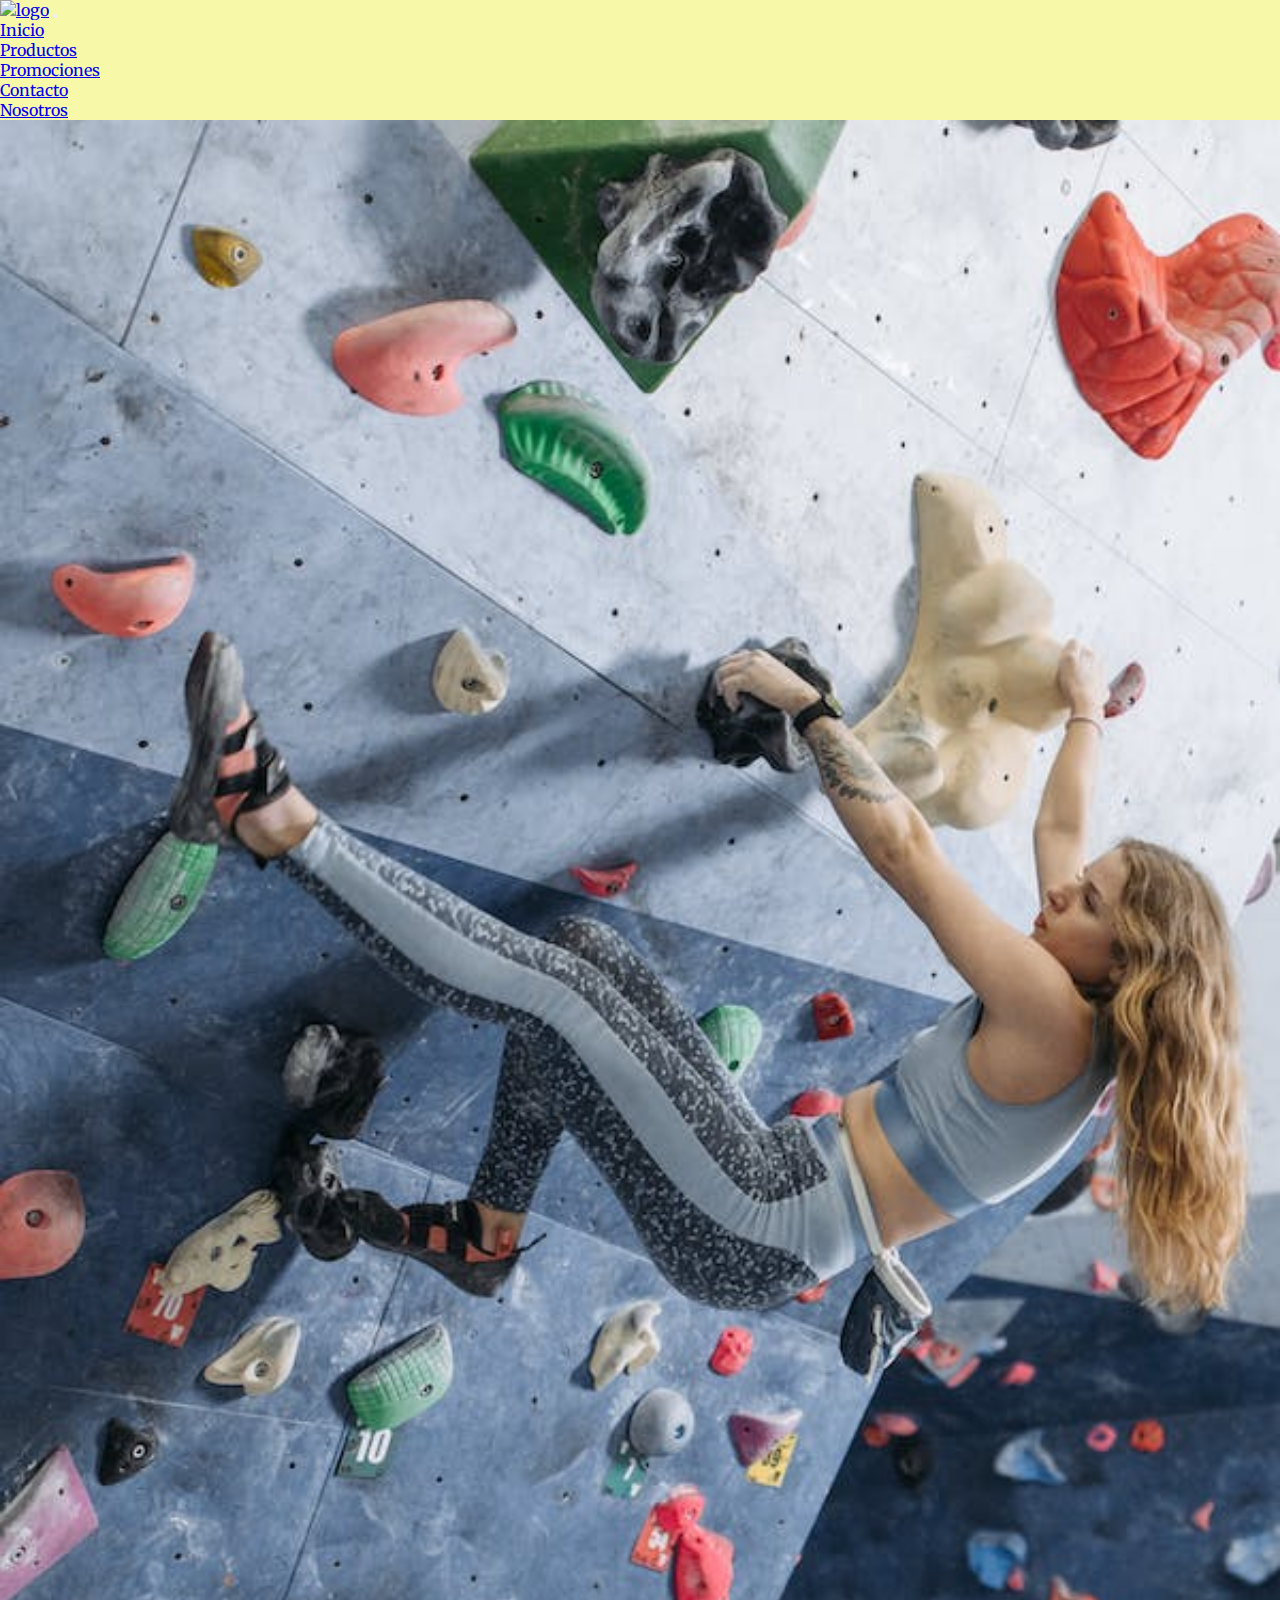
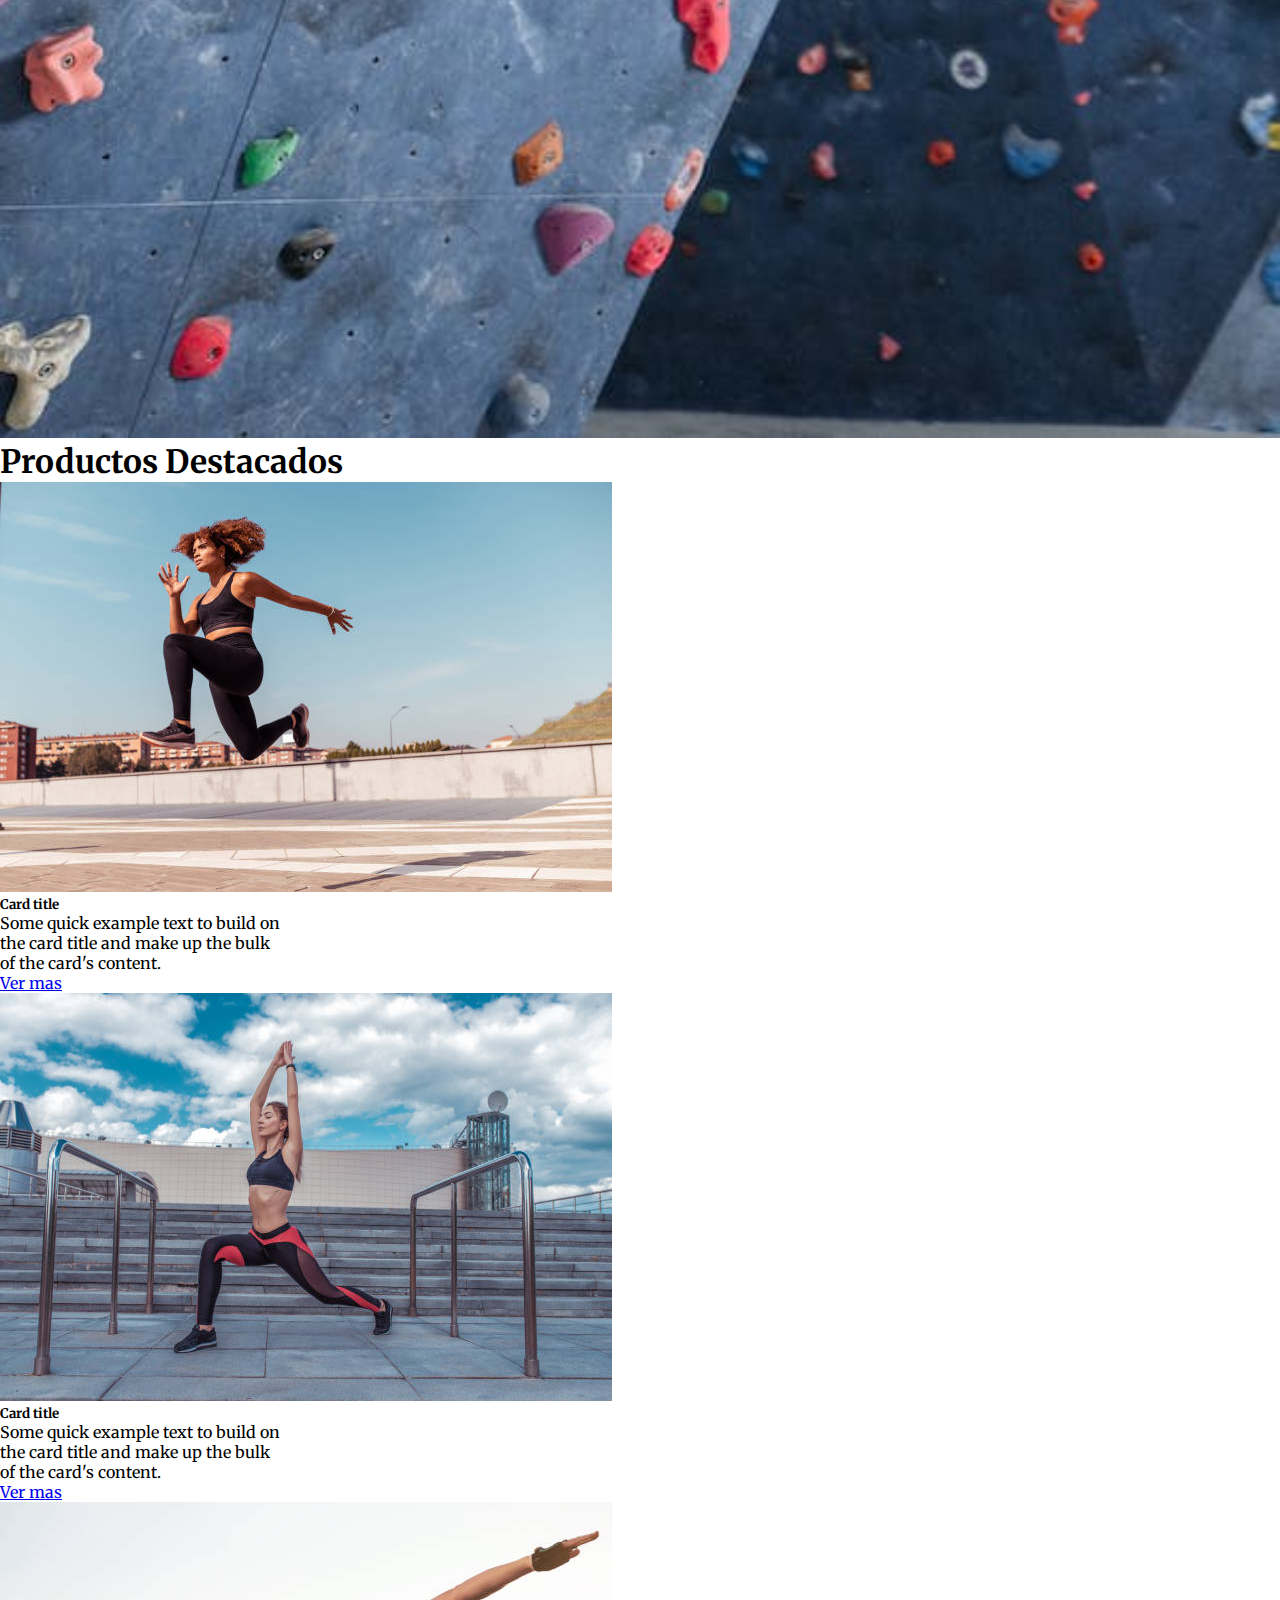
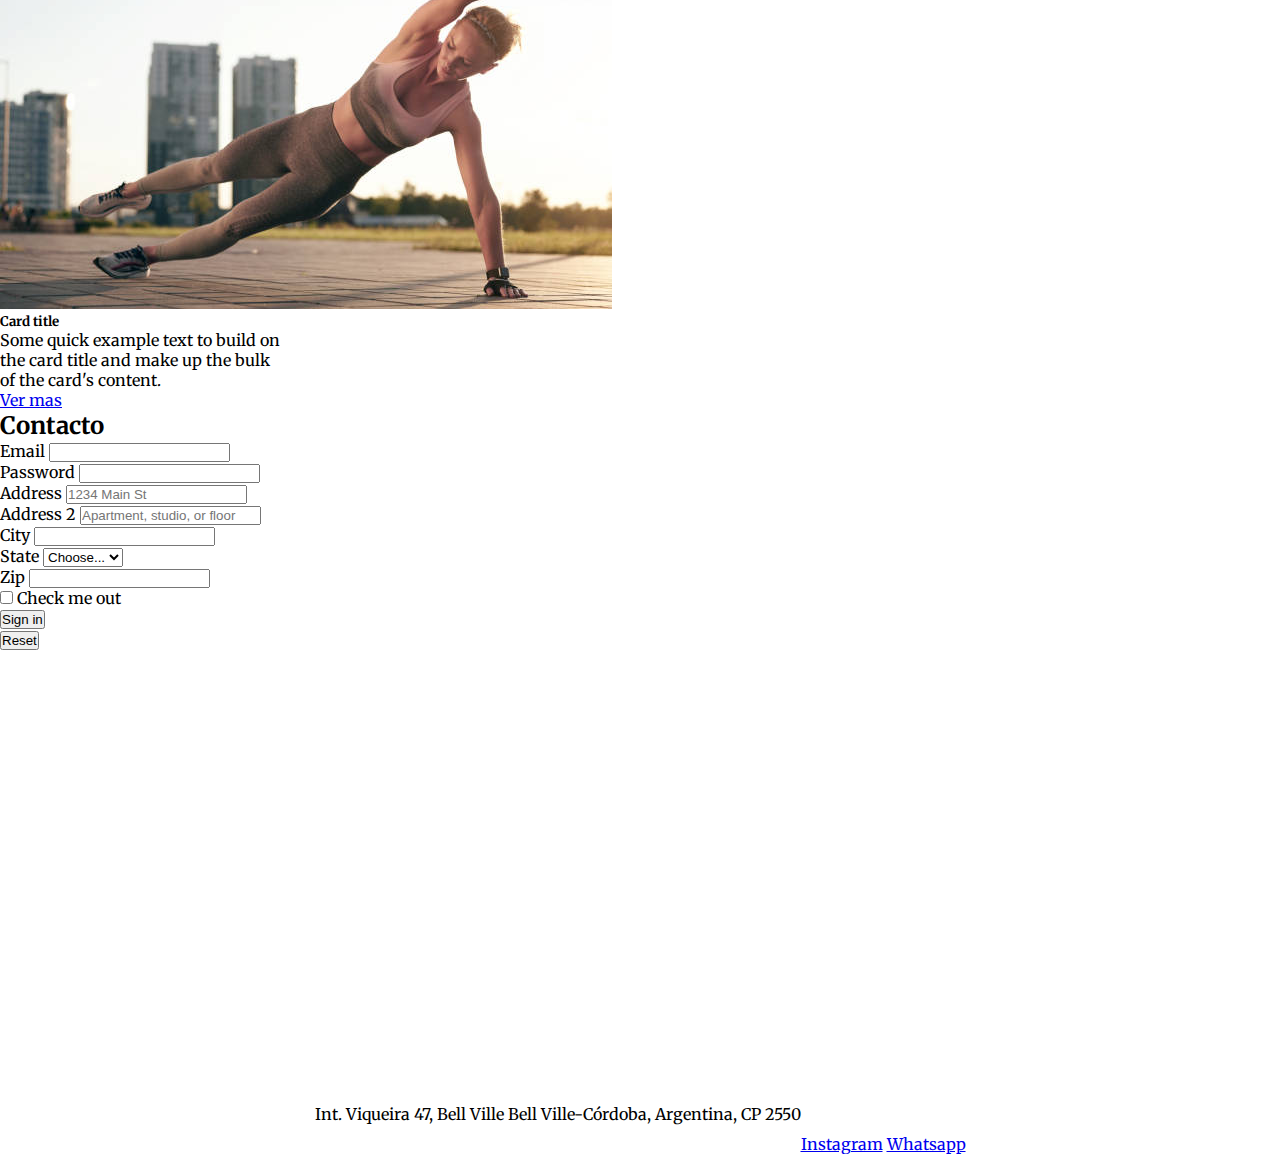
==== index.html @ d3c9d9d2 "primer commit" ====
<!DOCTYPE html>
<html lang="en">
<head>
    <meta charset="UTF-8">
    <meta http-equiv="X-UA-Compatible" content="IE=edge">
    <meta name="viewport" content="width=device-width, initial-scale=1.0">
    <link href="https://fonts.googleapis.com/css2?family=Merriweather:ital,wght@1,300&family=Roboto:ital,wght@0,400;1,100;1,300&display=swap"
    rel="stylesheet">
    <link rel="shortcut icon" href="../2° preentrega-luxury/assets/favicon.ico" type="image/x-icon">
  <!-- Links de Bootstrap -->
   <link href="https://cdn.jsdelivr.net/npm/bootstrap@5.2.0/dist/css/bootstrap.min.css" rel="stylesheet" integrity="sha384-gH2yIJqKdNHPEq0n4Mqa/HGKIhSkIHeL5AyhkYV8i59U5AR6csBvApHHNl/vI1Bx" crossorigin="anonymous">
  <link href="./css/stylo.css" rel="stylesheet">
    <title>Luxury Sport</title>
</head>
<body>
  <nav class="navbar navbar-expand-lg bg-Lxs fs-3">
    <div class="container-fluid">
      <a class="navbar-brand" href="#"><img src="./assets/favicon.ico" alt="logo"></a>
      <button class="navbar-toggler" type="button" data-bs-toggle="collapse" data-bs-target="#navbarNav" aria-controls="navbarNav" aria-expanded="false" aria-label="Toggle navigation">
        <span class="navbar-toggler-icon"></span>
      </button>
      <div class="collapse navbar-collapse justify-content-end" id="navbarNav">
        <ul class="navbar-nav">
          <li class="nav-item">
            <a class="nav-link active" aria-current="page" href="./index.html">Inicio</a>
          </li>
          <li class="nav-item">
            <a class="nav-link" href="./pages/productos.html">Productos</a>
          </li>
          <li class="nav-item">
            <a class="nav-link" href="./pages/promociones.html">Promociones</a>
          </li>
          <li class="nav-item">
            <a class="nav-link" href="./pages/contacto.html">Contacto</a>
          </li>
          <li class="nav-item">
            <a class="nav-link" href="./pages/nosotros.html">Nosotros</a>
          </li>
        </ul>
      </div>
    </div>
  </nav>
  <header>
    <img class="img-fluid" src="./assets/img-fondo.jpeg" alt="" width="100%">
  </header>
  <main class="container-fluid">
    <h1 class="h3 text-center fs-1 mt-4 mb-4">Productos Destacados</h1>
  <div class="row mt-4 mb-3 justify-content-around">
    <div class="card mt-3" style="width: 18rem;">
      <img src="./assets/img-inicio.jpg" class="card-img-top" alt="...">
      <div class="card-body">
        <h5 class="card-title">Card title</h5>
        <p class="card-text">Some quick example text to build on the card title and make up the bulk of the card's content.</p>
        <a href="#" class="btn btn-primary">Ver mas</a>
      </div>
    </div>
    <div class="card mt-3" style="width: 18rem;">
      <img src="./assets/img-inicio1.jpg" class="card-img-top" alt="...">
      <div class="card-body">
        <h5 class="card-title">Card title</h5>
        <p class="card-text">Some quick example text to build on the card title and make up the bulk of the card's content.</p>
        <a href="#" class="btn btn-primary">Ver mas</a>
      </div>
    </div>
    <div class="card mt-3" style="width: 18rem;">
      <img src="./assets/img-inicio2.jpg" class="card-img-top" alt="...">
      <div class="card-body">
        <h5 class="card-title">Card title</h5>
        <p class="card-text">Some quick example text to build on the card title and make up the bulk of the card's content.</p>
        <a href="#" class="btn btn-primary">Ver mas</a>
      </div>
    </div>
  </div>
  </main>
  <section class="container-fluid">
    <h2 class="h3 text-center fs-1 mt-4 mb-4">Contacto</h2>
    <div class="row">
    <article class="col-md-6">
      <form class="row g-3">
        <div class="col-md-6">
          <label for="inputEmail4" class="form-label">Email</label>
          <input type="email" class="form-control" id="inputEmail4">
        </div>
        <div class="col-md-6">
          <label for="inputPassword4" class="form-label">Password</label>
          <input type="password" class="form-control" id="inputPassword4">
        </div>
        <div class="col-12">
          <label for="inputAddress" class="form-label">Address</label>
          <input type="text" class="form-control" id="inputAddress" placeholder="1234 Main St">
        </div>
        <div class="col-12">
          <label for="inputAddress2" class="form-label">Address 2</label>
          <input type="text" class="form-control" id="inputAddress2" placeholder="Apartment, studio, or floor">
        </div>
        <div class="col-md-6">
          <label for="inputCity" class="form-label">City</label>
          <input type="text" class="form-control" id="inputCity">
        </div>
        <div class="col-md-4">
          <label for="inputState" class="form-label">State</label>
          <select id="inputState" class="form-select">
            <option selected>Choose...</option>
            <option>...</option>
          </select>
        </div>
        <div class="col-md-2">
          <label for="inputZip" class="form-label">Zip</label>
          <input type="text" class="form-control" id="inputZip">
        </div>
        <div class="col-12">
          <div class="form-check">
            <input class="form-check-input" type="checkbox" id="gridCheck">
            <label class="form-check-label" for="gridCheck">
              Check me out
            </label>
          </div>
        </div>
        <div class="col-6">
          <button type="submit" class="btn btn-primary">Sign in</button>
        </div>
        <div class="col-6">
          <button type="submit" class="btn btn-primary">Reset</button>
        </div>
      </form>
    </article>
      <article class="col-md-6">
      <iframe src="https://www.google.com/maps/embed?pb=!1m18!1m12!1m3!1d3360.1264583352568!2d-62.6956626850031!3d-32.62945568101684!2m3!1f0!2f0!3f0!3m2!1i1024!2i768!4f13.1!3m3!1m2!1s0x95cbfa508e040e41%3A0xb3398db8f13f135a!2sInt.%20Viqueira%2047%2C%20Bell%20Ville%2C%20C%C3%B3rdoba!5e0!3m2!1ses-419!2sar!4v1661466330141!5m2!1ses-419!2sar" width="100%" height="450" style="border:0;" allowfullscreen="" loading="lazy" referrerpolicy="no-referrer-when-downgrade"></iframe>
    </article>
  </div>
  </section>
    <footer>
      <p>
        Int. Viqueira 47, Bell Ville
        Bell Ville-Córdoba, Argentina, CP 2550
    </p>
    <br>
    <br>
        <div class="anchofooter">
            <div class="redes">
              <a href="https://www.instagram.com/luxurysport33/" target="_blank">Instagram</a>
              <a href="https://wa.me/5493537663123" target="_blank">Whatsapp</a>
            </div>
        </div>
    </footer>
   <!-- JavaScript Bundle with Popper -->
<script src="https://cdn.jsdelivr.net/npm/bootstrap@5.2.0/dist/js/bootstrap.bundle.min.js" integrity="sha384-A3rJD856KowSb7dwlZdYEkO39Gagi7vIsF0jrRAoQmDKKtQBHUuLZ9AsSv4jD4Xa" crossorigin="anonymous"></script>
</body>
</html>
---- css/stylo.css ----
*{
    margin: 0px;
    padding: 0px;
}

body {
    font-family: 'Merriweather', serif;
}

.bg-Lxs {
    background-color: #f8f8a9;
}
































/* footer */
footer {
    width: 100%;
    background: var(#e6e650);
    height: 100%;
    margin-top: 0px;
    display: flex;
    justify-content: center;
}
/*nosotros.html*/
.nosotros{
    margin: 0 auto;
    width: 80%;
   text-align: center;
   background-position: center;
}
.Nosotros-img{
    text-align: center;
}
.anchofooter {
    margin-top: 30px;
}
.redes{
    display: inline-block;
}
.bi-instagram {
    text-align: center;
    margin-left: 5px;
    margin-right: 5px;
    color: black;
}
.bi-instagram:hover {
    color: aquamarine;
}
.bi-whatsapp {
    text-align: center;
    margin-left: 5px;
    margin-right: 5px;
    color: black;
}
.bi-whatsapp:hover {
    color: #36fd36;
}
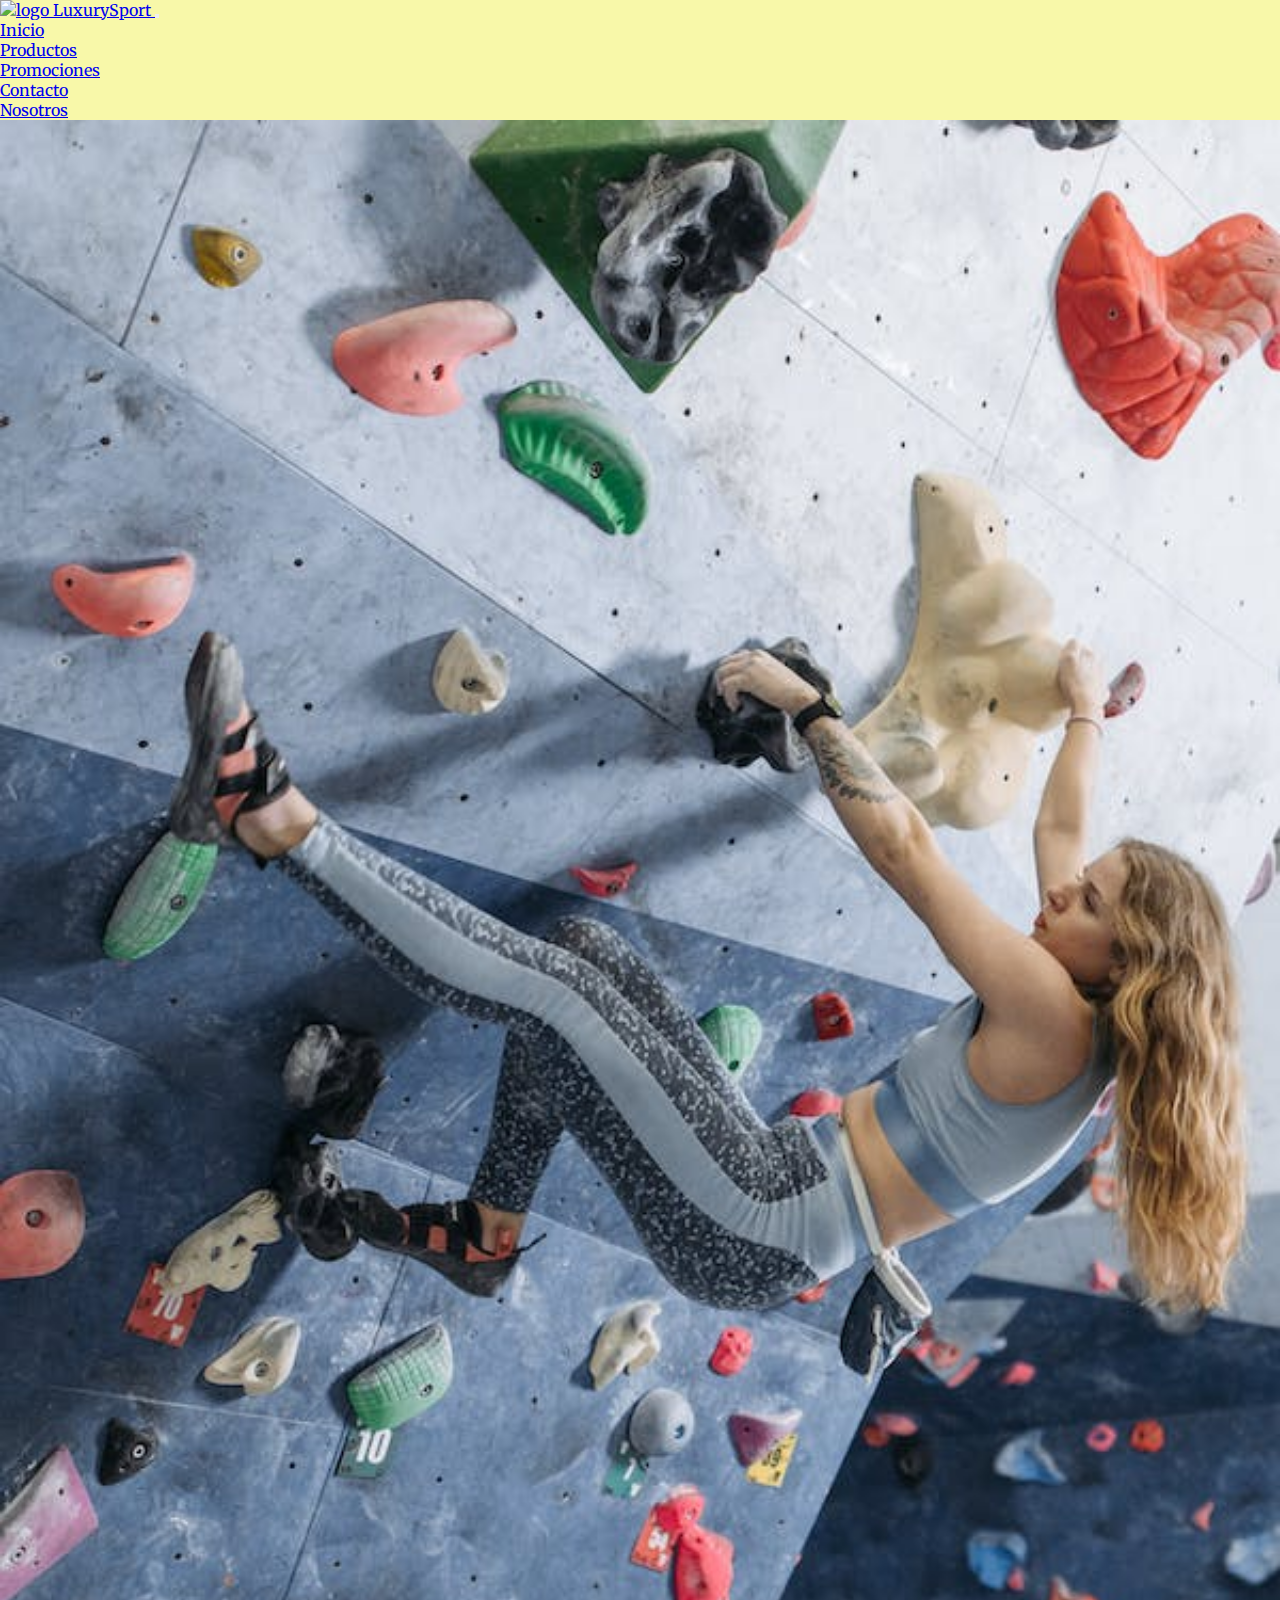
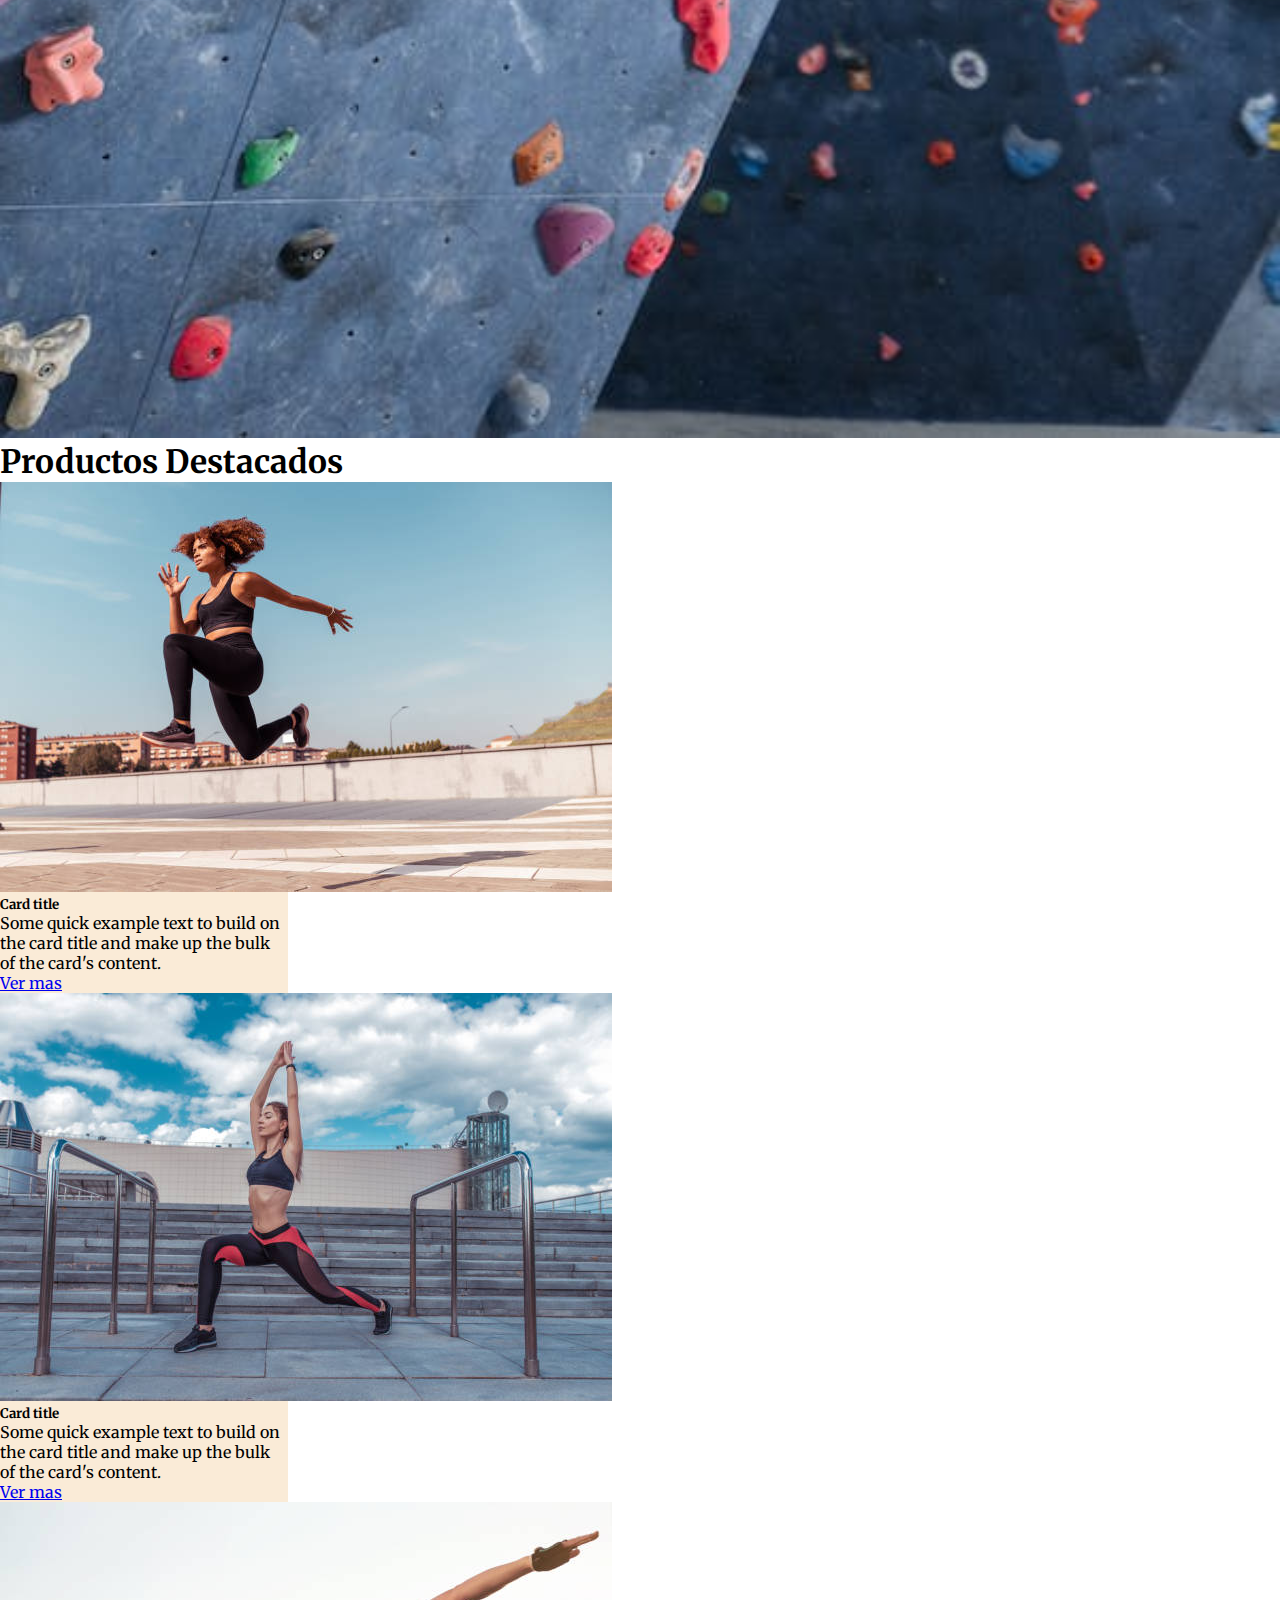
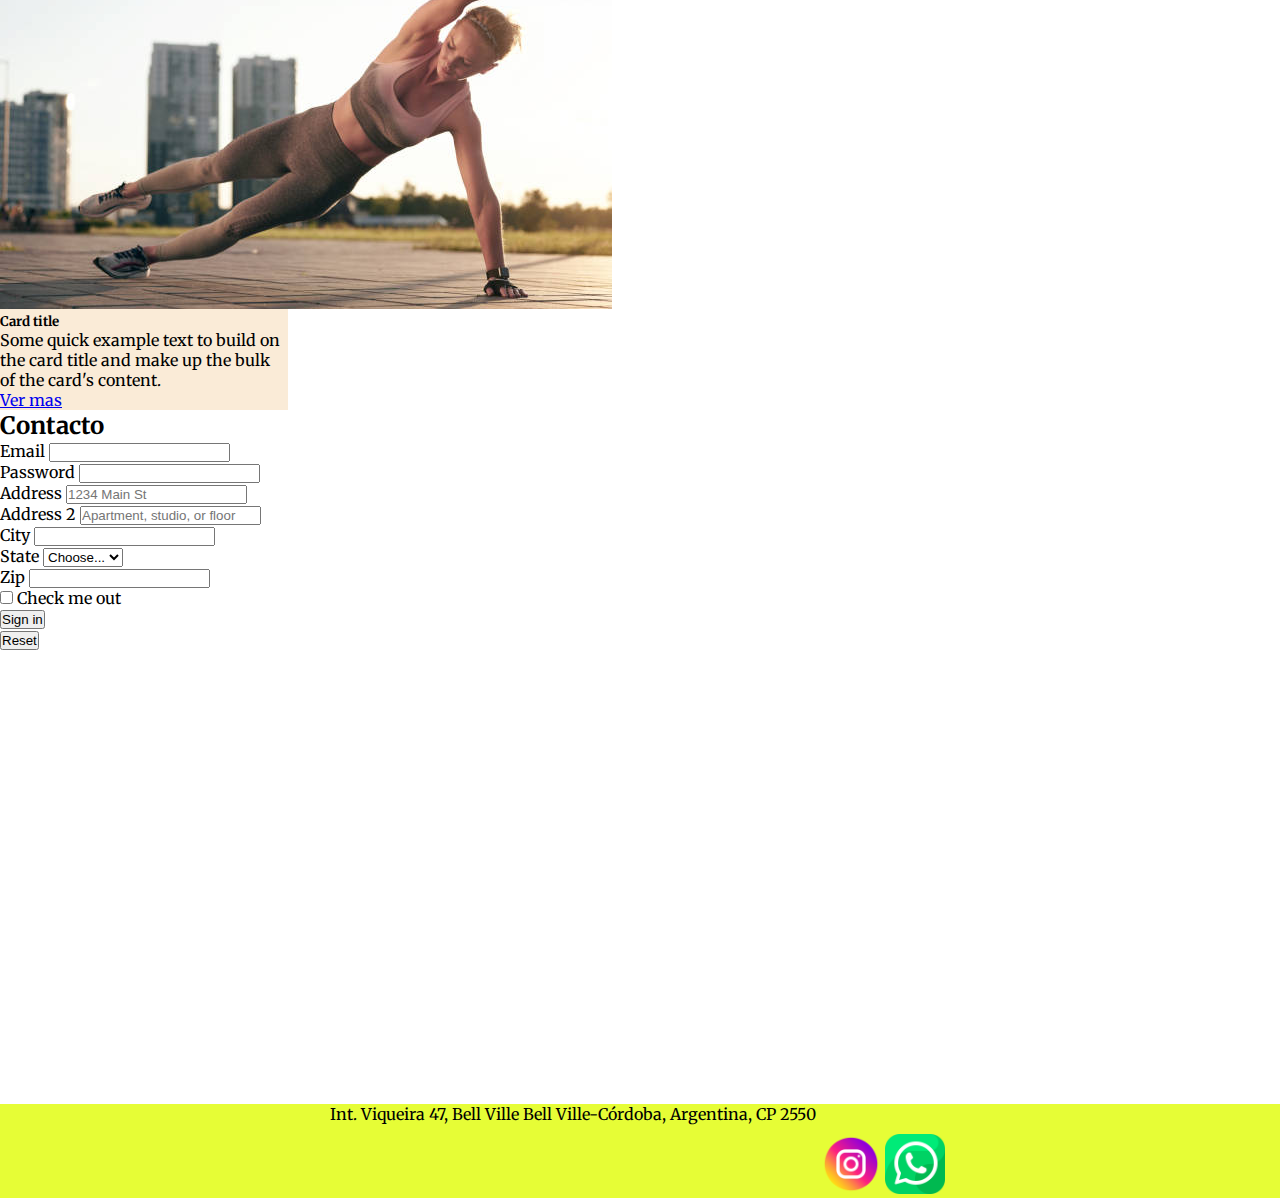
==== commit 21458b7c: "segundo commit" ====
--- a/index.html
+++ b/index.html
@@ -15,7 +15,9 @@
 <body>
   <nav class="navbar navbar-expand-lg bg-Lxs fs-3">
     <div class="container-fluid">
-      <a class="navbar-brand" href="#"><img src="./assets/favicon.ico" alt="logo"></a>
+      <a class="navbar-brand" href="#"><img src="./assets/favicon.ico" alt="logo">
+      LuxurySport
+    </a>
       <button class="navbar-toggler" type="button" data-bs-toggle="collapse" data-bs-target="#navbarNav" aria-controls="navbarNav" aria-expanded="false" aria-label="Toggle navigation">
         <span class="navbar-toggler-icon"></span>
       </button>
@@ -138,8 +140,8 @@
     <br>
         <div class="anchofooter">
             <div class="redes">
-              <a href="https://www.instagram.com/luxurysport33/" target="_blank">Instagram</a>
-              <a href="https://wa.me/5493537663123" target="_blank">Whatsapp</a>
+              <a href="https://www.instagram.com/luxurysport33/" target="_blank"><img src="./assets/instagram.png" alt="" width="60" height="60"></a>
+              <a href="https://wa.me/5493537663123" target="_blank"><img src="./assets/whatsapp.png" alt="" width="60" height="60"></a>
             </div>
         </div>
     </footer>
--- a/css/stylo.css
+++ b/css/stylo.css
@@ -1,6 +1,7 @@
 *{
     margin: 0px;
     padding: 0px;
+    box-sizing: border-box;
 }
 
 body {
@@ -45,7 +46,7 @@
 /* footer */
 footer {
     width: 100%;
-    background: var(#e6e650);
+    background-color: #e6fd36;
     height: 100%;
     margin-top: 0px;
     display: flex;
@@ -63,11 +64,12 @@
 }
 .anchofooter {
     margin-top: 30px;
+    background-color: #e6fd36;
 }
 .redes{
     display: inline-block;
 }
-.bi-instagram {
+.redes {
     text-align: center;
     margin-left: 5px;
     margin-right: 5px;
@@ -85,3 +87,12 @@
 .bi-whatsapp:hover {
     color: #36fd36;
 }
+/*** TRANSFORMS ***/
+.card.mt-3{
+    background-color: antiquewhite;
+    
+}
+.card.mt-3:hover {
+    transform: scale(1.1) translateY(-60px);
+}
+
